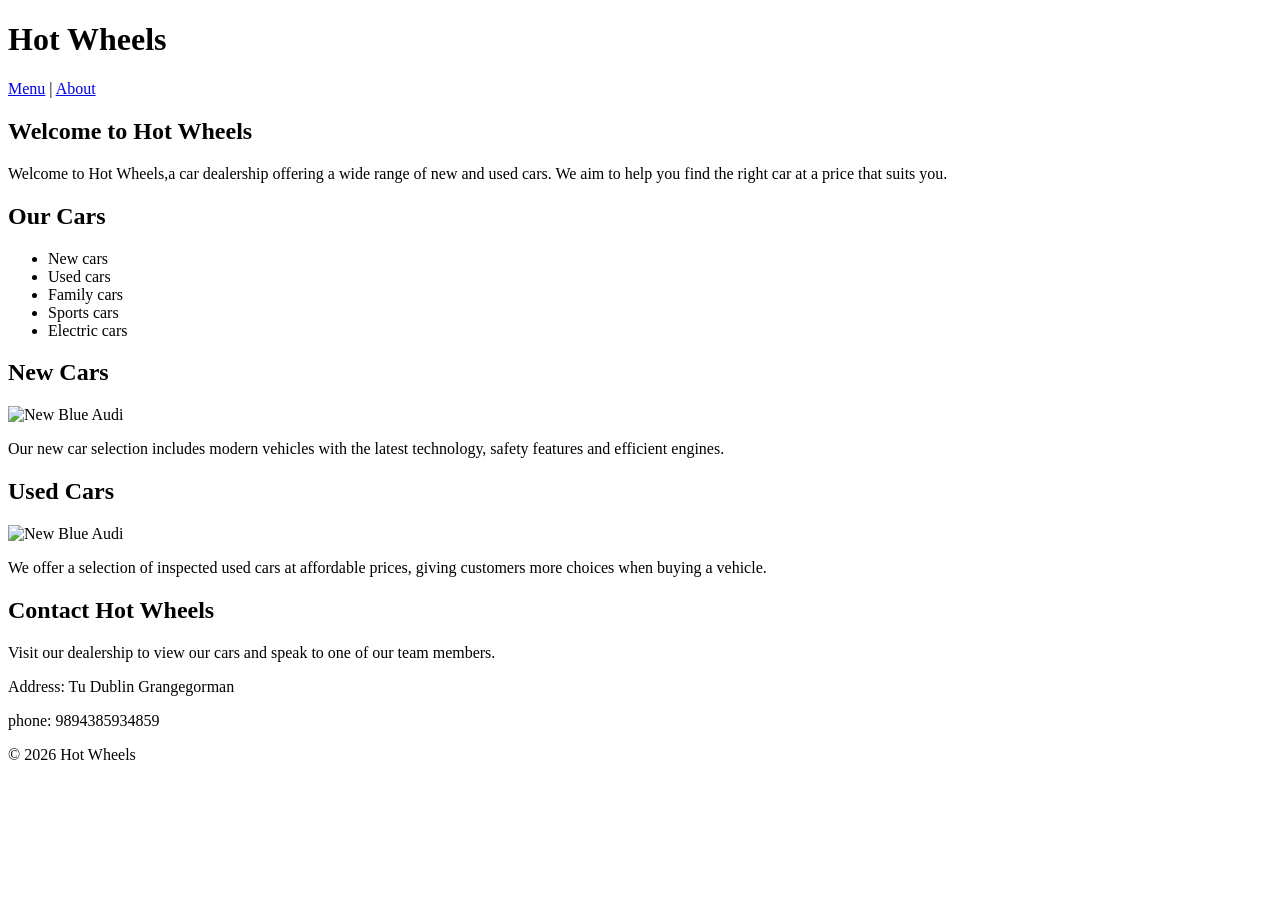
==== index.html @ 7c258d93 "Create index.html" ====
<!DOCTYPE html>
<html lang="en">

<head>
    <meta charset="UTF-8">
    <meta name="viewport" content="width=device-width, initial-scale=1.0">
    <title>Hot Wheels - New & Used Cars</title>
</head>

<body>

    <header>
        <h1>Hot Wheels</h1>

        <nav>
            <a href="index.html">Menu</a> |
            <a href="about.html">About</a>
        </nav>
    </header>

    <main>

        <section>
            <h2>Welcome to Hot Wheels</h2>

            <p>
                Welcome to Hot Wheels,a car dealership offering
                a wide range of new and used cars. We aim to help you find
                the right car at a price that suits you.
            </p>
        </section>

        <section>
            <h2>Our Cars</h2>

            <ul>
                <li>New cars</li>
                <li>Used cars</li>
                <li>Family cars</li>
                <li>Sports cars</li>
                <li>Electric cars</li>
            </ul>
        </section>

        <section>
            <h2>New Cars</h2>
            <img src="https://images.unsplash.com/photo-1600191763715-90143e69b4c2?q=80&w=1170&auto=format&fit=crop&ixlib=rb-4.1.0&ixid=M3wxMjA3fDB8MHxwaG90by1wYWdlfHx8fGVufDB8fHx8fA%3D%3D" alt="New Blue Audi" width="700" height="600">

            <p>
                Our new car selection includes modern vehicles with the
                latest technology, safety features and efficient engines.
            </p>
        </section>

        <section>
            <h2>Used Cars</h2>
            <img src="https://images.unsplash.com/photo-1738237844243-8e9eca3b82a9?q=80&w=1074&auto=format&fit=crop&ixlib=rb-4.1.0&ixid=M3wxMjA3fDB8MHxwaG90by1wYWdlfHx8fGVufDB8fHx8fA%3D%3D" alt="New Blue Audi" width="700" height="600">

            <p>
                We offer a selection of inspected used cars at affordable
                prices, giving customers more choices when buying a vehicle.
            </p>
        </section>

        <section>
            <h2>Contact Hot Wheels</h2>

            <p>
                Visit our dealership to view our cars and speak to one of
                our team members.
            </p>

            <p>
                Address: Tu Dublin Grangegorman
            </p>
            <p>
                phone: 9894385934859
            </p>
        </section>

    </main>

    <footer>
        <p>&copy; 2026 Hot Wheels</p>
    </footer>

</body>

</html>
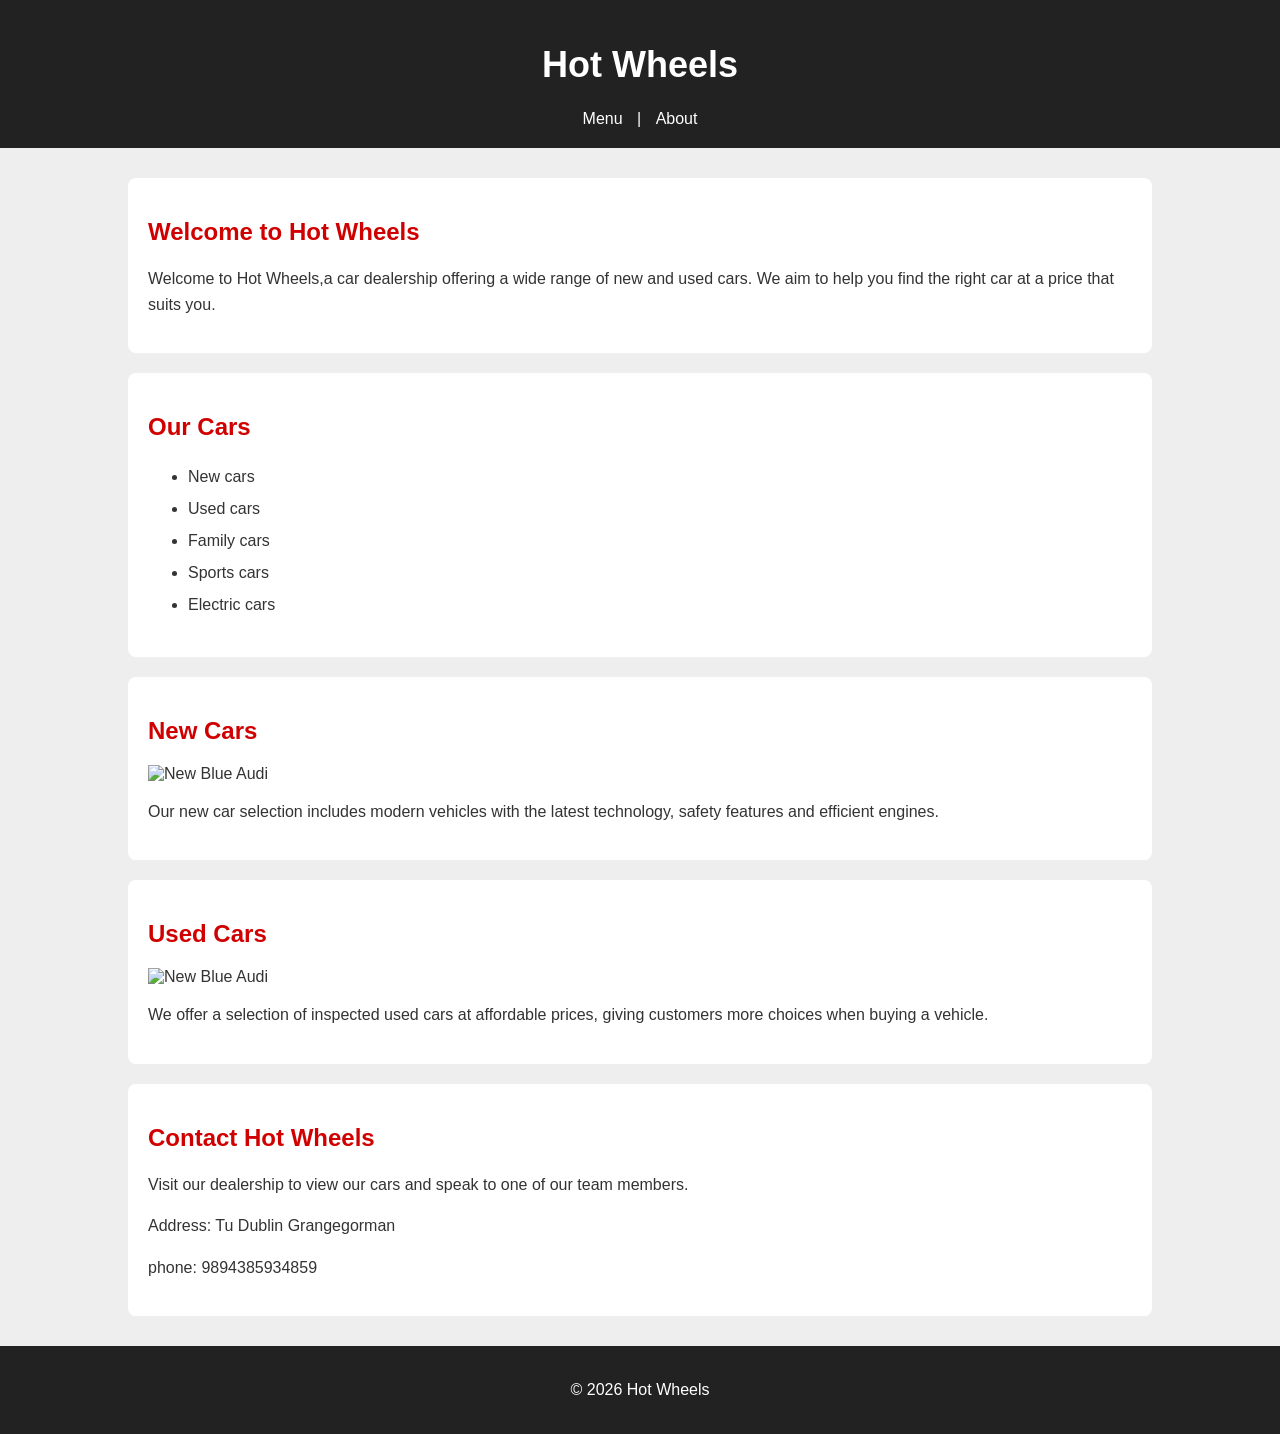
==== commit 932aa9ae: "Update index.html" ====
--- a/index.html
+++ b/index.html
@@ -5,7 +5,15 @@
     <meta charset="UTF-8">
     <meta name="viewport" content="width=device-width, initial-scale=1.0">
     <title>Hot Wheels - New & Used Cars</title>
-</head>
+     
+    <link rel="preconnect" href="https://fonts.googleapis.com">
+    <link rel="preconnect" href="https://fonts.gstatic.com"crossorigin>
+    <link rel="preconnect" href="https://fonts.googleapis.com/css2?family=Roboto&display=swap" rel="stylesheet">
+    
+    <link rel="stylesheet" href="style.css">
+
+
+<head>
 
 <body>
 
@@ -86,4 +94,6 @@
 
 </body>
 
+
+
 </html>
--- a/style.css
+++ b/style.css
@@ -0,0 +1,91 @@
+/* general page style */
+body {
+    font-family: 'Roboto', sans-serif;
+    margin: 0;
+    background-color: #eeeeee;
+    color:#333333;
+}
+
+/* header */
+header {
+    background-color: #222222;
+    color: white;
+    text-align: center;
+    padding: 20px;
+}
+
+/* navigation */
+nav {
+    margin-top: 15px;
+}
+
+nav a {
+    color: white;
+    text-decoration: none;
+    margin: 10px;
+}
+
+nav a:hover {
+    color: red;
+}
+
+/* main content */
+main {
+    width: 80%;
+    margin: 30px auto;
+}
+
+/* sections */
+section {
+    background-color: white;
+    padding: 20px;
+    margin-bottom: 20px;
+    border-radius: 8px;
+}
+
+/* headings */
+h1 {
+    font-size: 36px;
+}
+
+h2 {
+    color: #d00000;
+}
+
+/* paragraphs */
+p {
+    line-height: 1.6;
+}
+
+/* list */
+ul {
+    line-height: 2;
+}
+
+/* footer */
+footer {
+    background-color: #222222;
+    color: white;
+    text-align: center;
+    padding: 15px;
+}
+
+.about-page {
+    font-family: 'Oswald', sans-serif;
+    background-color: #dddddd;
+}
+
+.about-page h1 {
+    color: #cc0000;
+    text-align: center;
+}
+
+.about-page h2 {
+    color: #222222;
+    border-bottom: 2px solid #cc0000;
+    padding-bottom: 5px;
+}
+
+.about-page img {
+    border: 4px solid #222222;
+}
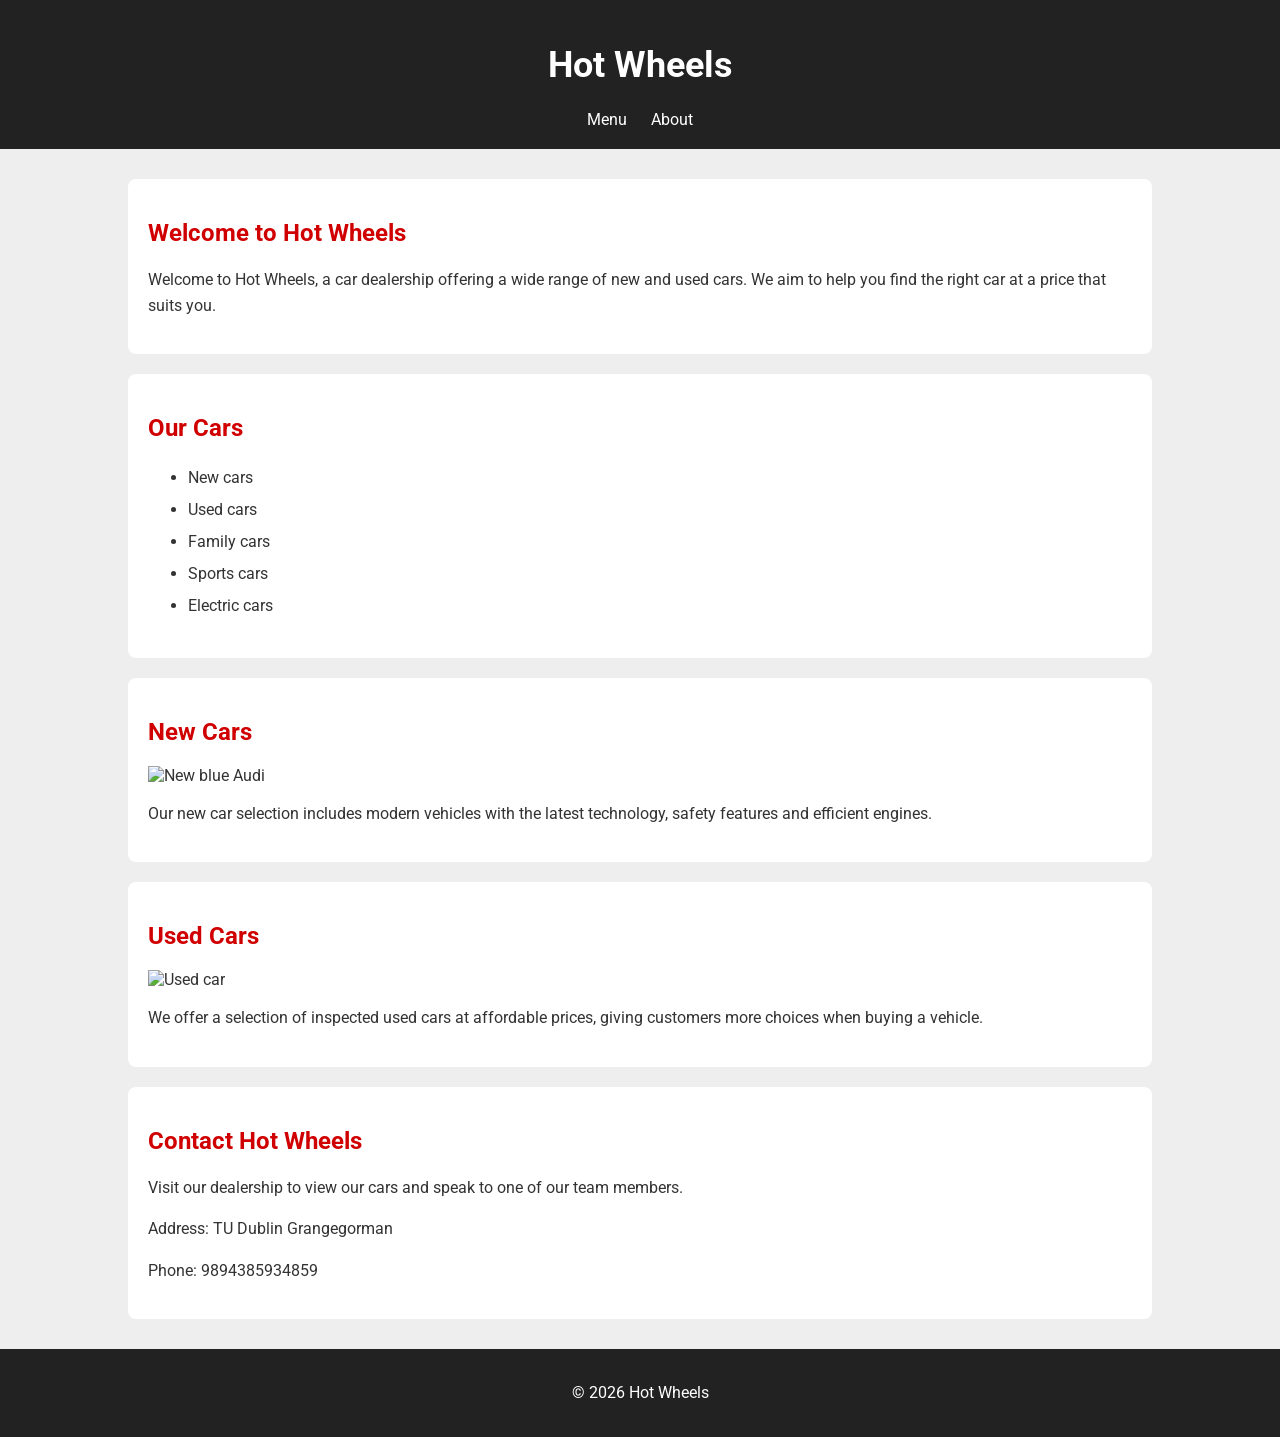
==== commit 450bb815: "index.html" ====
--- a/index.html
+++ b/index.html
@@ -1,19 +1,19 @@
+
 <!DOCTYPE html>
 <html lang="en">
 
 <head>
     <meta charset="UTF-8">
     <meta name="viewport" content="width=device-width, initial-scale=1.0">
+
     <title>Hot Wheels - New & Used Cars</title>
-     
+
     <link rel="preconnect" href="https://fonts.googleapis.com">
-    <link rel="preconnect" href="https://fonts.gstatic.com"crossorigin>
-    <link rel="preconnect" href="https://fonts.googleapis.com/css2?family=Roboto&display=swap" rel="stylesheet">
-    
+    <link rel="preconnect" href="https://fonts.gstatic.com" crossorigin>
+    <link href="https://fonts.googleapis.com/css2?family=Roboto&display=swap" rel="stylesheet">
+
     <link rel="stylesheet" href="style.css">
-
-
-<head>
+</head>
 
 <body>
 
@@ -21,20 +21,20 @@
         <h1>Hot Wheels</h1>
 
         <nav>
-            <a href="index.html">Menu</a> |
+            <a href="index.html">Menu</a>
             <a href="about.html">About</a>
         </nav>
     </header>
 
     <main>
 
-        <section>
+        <section id="welcome">
             <h2>Welcome to Hot Wheels</h2>
 
             <p>
-                Welcome to Hot Wheels,a car dealership offering
-                a wide range of new and used cars. We aim to help you find
-                the right car at a price that suits you.
+                Welcome to Hot Wheels, a car dealership offering
+                a wide range of new and used cars. We aim to help
+                you find the right car at a price that suits you.
             </p>
         </section>
 
@@ -50,19 +50,23 @@
             </ul>
         </section>
 
-        <section>
+        <section class="car-section">
             <h2>New Cars</h2>
-            <img src="https://images.unsplash.com/photo-1600191763715-90143e69b4c2?q=80&w=1170&auto=format&fit=crop&ixlib=rb-4.1.0&ixid=M3wxMjA3fDB8MHxwaG90by1wYWdlfHx8fGVufDB8fHx8fA%3D%3D" alt="New Blue Audi" width="700" height="600">
+
+            <img src="https://images.unsplash.com/photo-1600191763715-90143e69b4c2?q=80&w=1170&auto=format&fit=crop"
+                alt="New blue Audi">
 
             <p>
-                Our new car selection includes modern vehicles with the
-                latest technology, safety features and efficient engines.
+                Our new car selection includes modern vehicles with
+                the latest technology, safety features and efficient engines.
             </p>
         </section>
 
-        <section>
+        <section class="car-section">
             <h2>Used Cars</h2>
-            <img src="https://images.unsplash.com/photo-1738237844243-8e9eca3b82a9?q=80&w=1074&auto=format&fit=crop&ixlib=rb-4.1.0&ixid=M3wxMjA3fDB8MHxwaG90by1wYWdlfHx8fGVufDB8fHx8fA%3D%3D" alt="New Blue Audi" width="700" height="600">
+
+            <img src="https://images.unsplash.com/photo-1738237844243-8e9eca3b82a9?q=80&w=1074&auto=format&fit=crop"
+                alt="Used car">
 
             <p>
                 We offer a selection of inspected used cars at affordable
@@ -70,20 +74,17 @@
             </p>
         </section>
 
-        <section>
+        <section id="contact">
             <h2>Contact Hot Wheels</h2>
 
             <p>
-                Visit our dealership to view our cars and speak to one of
-                our team members.
+                Visit our dealership to view our cars and speak to one
+                of our team members.
             </p>
 
-            <p>
-                Address: Tu Dublin Grangegorman
-            </p>
-            <p>
-                phone: 9894385934859
-            </p>
+            <p>Address: TU Dublin Grangegorman</p>
+
+            <p>Phone: 9894385934859</p>
         </section>
 
     </main>
@@ -94,6 +95,4 @@
 
 </body>
 
-
-
 </html>
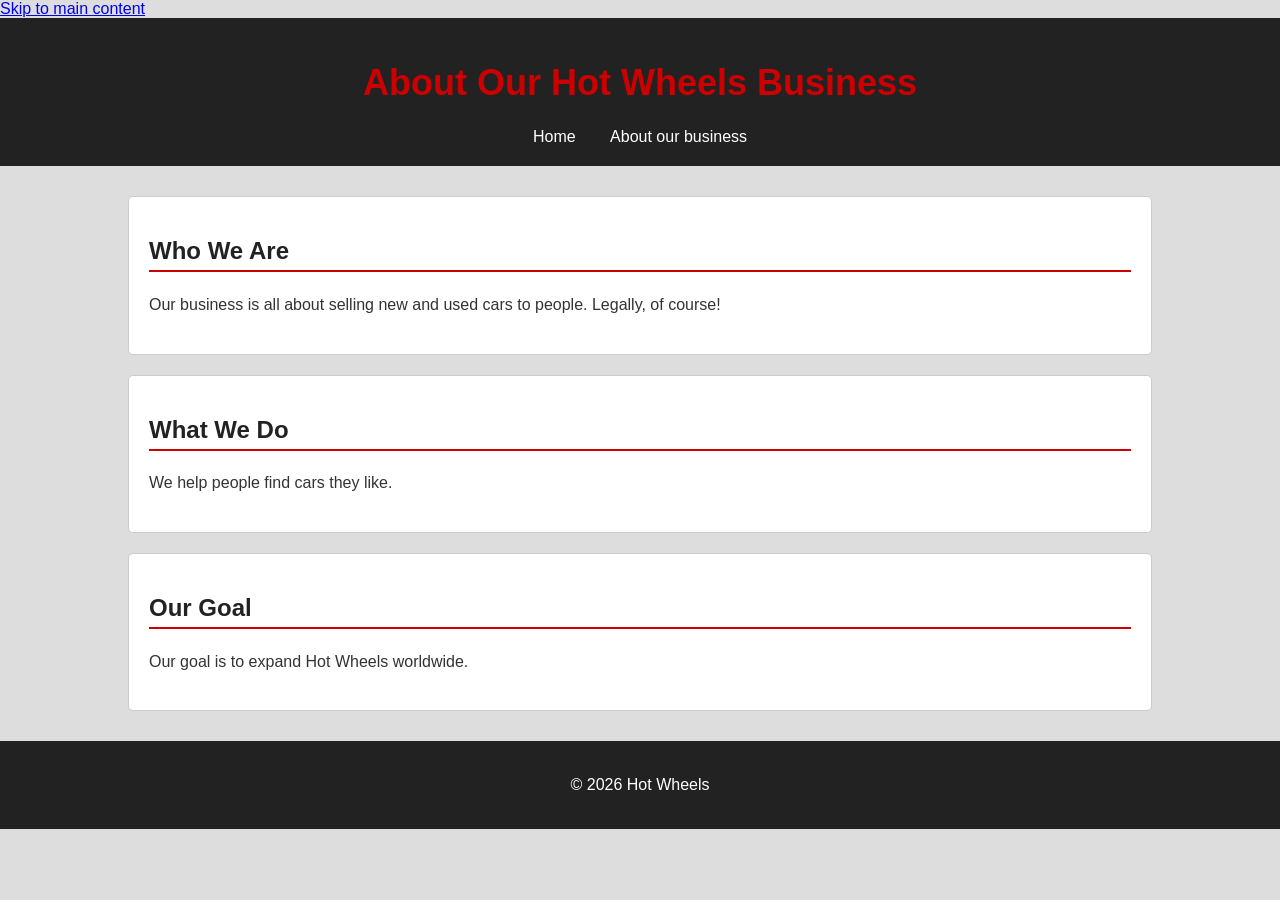
==== commit 0db7ac43: "index.html" ====
--- a/index.html
+++ b/index.html
@@ -6,85 +6,49 @@
     <meta charset="UTF-8">
     <meta name="viewport" content="width=device-width, initial-scale=1.0">
 
-    <title>Hot Wheels - New & Used Cars</title>
-
-    <link rel="preconnect" href="https://fonts.googleapis.com">
-    <link rel="preconnect" href="https://fonts.gstatic.com" crossorigin>
-    <link href="https://fonts.googleapis.com/css2?family=Roboto&display=swap" rel="stylesheet">
+    <title>About Hot Wheels</title>
 
     <link rel="stylesheet" href="style.css">
 </head>
 
-<body>
+<body class="about-page">
+
+    <a href="#main-content" class="skip-link">Skip to main content</a>
 
     <header>
-        <h1>Hot Wheels</h1>
+        <h1>About Our Hot Wheels Business</h1>
 
-        <nav>
-            <a href="index.html">Menu</a>
-            <a href="about.html">About</a>
+        <nav aria-label="Main navigation">
+            <a href="index.html">Home</a>
+            <a href="about.html">About our business</a>
         </nav>
     </header>
 
-    <main>
+    <main id="main-content">
 
-        <section id="welcome">
-            <h2>Welcome to Hot Wheels</h2>
+        <section>
+            <h2>Who We Are</h2>
 
             <p>
-                Welcome to Hot Wheels, a car dealership offering
-                a wide range of new and used cars. We aim to help
-                you find the right car at a price that suits you.
+                Our business is all about selling new and used cars
+                to people. Legally, of course!
             </p>
         </section>
 
         <section>
-            <h2>Our Cars</h2>
-
-            <ul>
-                <li>New cars</li>
-                <li>Used cars</li>
-                <li>Family cars</li>
-                <li>Sports cars</li>
-                <li>Electric cars</li>
-            </ul>
-        </section>
-
-        <section class="car-section">
-            <h2>New Cars</h2>
-
-            <img src="https://images.unsplash.com/photo-1600191763715-90143e69b4c2?q=80&w=1170&auto=format&fit=crop"
-                alt="New blue Audi">
+            <h2>What We Do</h2>
 
             <p>
-                Our new car selection includes modern vehicles with
-                the latest technology, safety features and efficient engines.
+                We help people find cars they like.
             </p>
         </section>
 
-        <section class="car-section">
-            <h2>Used Cars</h2>
-
-            <img src="https://images.unsplash.com/photo-1738237844243-8e9eca3b82a9?q=80&w=1074&auto=format&fit=crop"
-                alt="Used car">
+        <section>
+            <h2>Our Goal</h2>
 
             <p>
-                We offer a selection of inspected used cars at affordable
-                prices, giving customers more choices when buying a vehicle.
+                Our goal is to expand Hot Wheels worldwide.
             </p>
-        </section>
-
-        <section id="contact">
-            <h2>Contact Hot Wheels</h2>
-
-            <p>
-                Visit our dealership to view our cars and speak to one
-                of our team members.
-            </p>
-
-            <p>Address: TU Dublin Grangegorman</p>
-
-            <p>Phone: 9894385934859</p>
         </section>
 
     </main>
--- a/style.css
+++ b/style.css
@@ -1,12 +1,16 @@
-/* general page style */
+
+/* General page styling */
+
 body {
     font-family: 'Roboto', sans-serif;
     margin: 0;
     background-color: #eeeeee;
-    color:#333333;
+    color: #333333;
 }
 
-/* header */
+
+/* Header */
+
 header {
     background-color: #222222;
     color: white;
@@ -14,7 +18,13 @@
     padding: 20px;
 }
 
-/* navigation */
+header h1 {
+    font-size: 36px;
+}
+
+
+/* Navigation */
+
 nav {
     margin-top: 15px;
 }
@@ -22,53 +32,102 @@
 nav a {
     color: white;
     text-decoration: none;
-    margin: 10px;
+    margin: 15px;
 }
+
+/* Hover selector */
 
 nav a:hover {
     color: red;
+    text-decoration: underline;
 }
 
-/* main content */
+
+/* Main content */
+
 main {
     width: 80%;
     margin: 30px auto;
 }
 
-/* sections */
+
+/* Sections */
+
 section {
     background-color: white;
     padding: 20px;
     margin-bottom: 20px;
-    border-radius: 8px;
+    border: 1px solid #cccccc;
+    border-radius: 5px;
 }
 
-/* headings */
-h1 {
-    font-size: 36px;
+
+/* Welcome section - box model */
+
+#welcome {
+    width: 100%;
+    height: 180px;
+    padding: 20px;
+    margin-bottom: 25px;
+    border: 2px solid #cc0000;
+    box-sizing: border-box;
 }
 
-h2 {
-    color: #d00000;
+
+/* Car sections */
+
+.car-section {
+    text-align: center;
 }
 
-/* paragraphs */
+.car-section img {
+    width: 80%;
+    height: 350px;
+    object-fit: cover;
+    border: 3px solid #222222;
+    border-radius: 5px;
+}
+
+
+/* Headings */
+
+h2 {
+    color: #cc0000;
+}
+
+
+/* Paragraphs */
+
 p {
     line-height: 1.6;
 }
 
-/* list */
+
+/* Lists */
+
 ul {
     line-height: 2;
 }
 
-/* footer */
+
+/* Contact section */
+
+#contact {
+    border: 2px solid #cc0000;
+}
+
+
+/* Footer */
+
 footer {
     background-color: #222222;
     color: white;
     text-align: center;
     padding: 15px;
 }
+
+
+/* About page */
 
 .about-page {
     font-family: 'Oswald', sans-serif;
@@ -77,7 +136,6 @@
 
 .about-page h1 {
     color: #cc0000;
-    text-align: center;
 }
 
 .about-page h2 {
@@ -86,6 +144,36 @@
     padding-bottom: 5px;
 }
 
-.about-page img {
-    border: 4px solid #222222;
+
+/* Background image on homepage */
+
+body:not(.about-page) {
+    background-image:
+        linear-gradient(rgba(0, 0, 0, 0.45), rgba(0, 0, 0, 0.45)),
+        url("https://images.unsplash.com/photo-1492144534655-ae79c964c9d7?q=80&w=1600&auto=format&fit=crop");
+
+    background-size: cover;
+    background-repeat: no-repeat;
+    background-position: center;
+    background-attachment: fixed;
 }
+
+
+/* Smaller screens */
+
+@media (max-width: 600px) {
+
+    main {
+        width: 90%;
+    }
+
+    #welcome {
+        height: auto;
+    }
+
+    .car-section img {
+        width: 100%;
+        height: auto;
+    }
+
+}
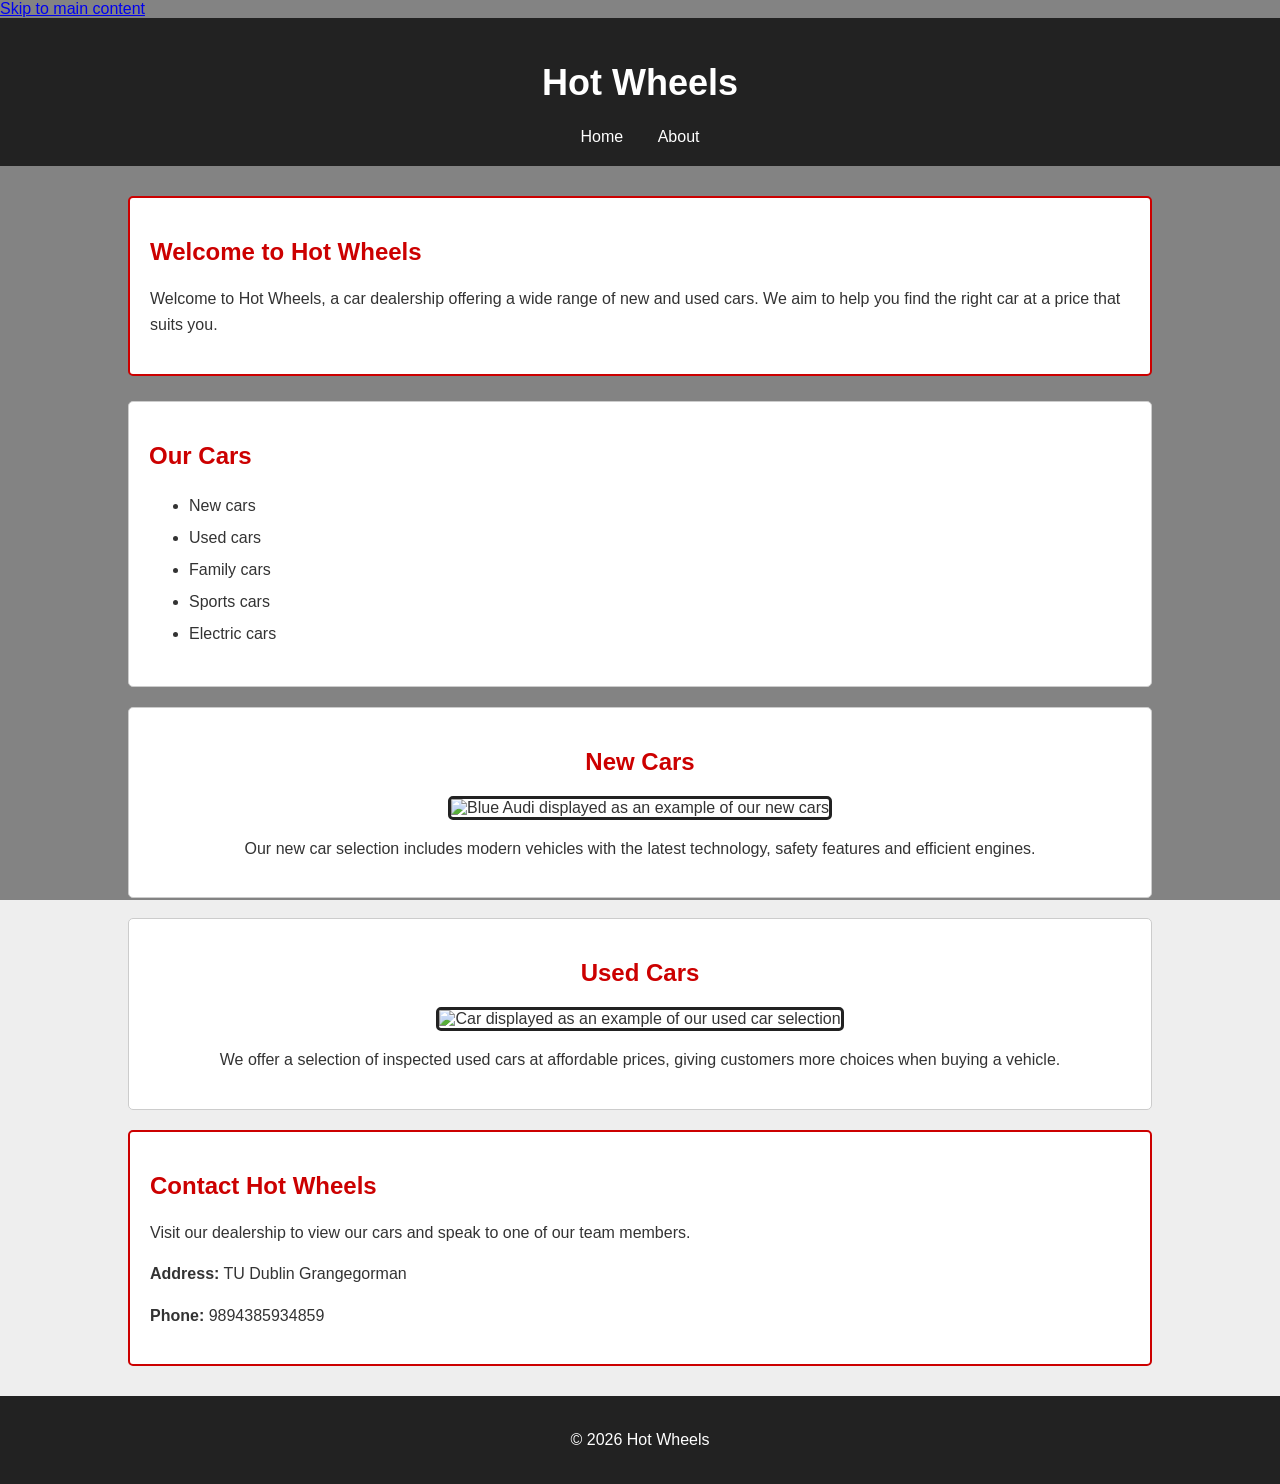
==== commit dfef22a8: "index.html" ====
--- a/index.html
+++ b/index.html
@@ -6,49 +6,85 @@
     <meta charset="UTF-8">
     <meta name="viewport" content="width=device-width, initial-scale=1.0">
 
-    <title>About Hot Wheels</title>
+    <title>Hot Wheels - New & Used Cars</title>
 
     <link rel="stylesheet" href="style.css">
 </head>
 
-<body class="about-page">
+<body class="home-page">
 
     <a href="#main-content" class="skip-link">Skip to main content</a>
 
     <header>
-        <h1>About Our Hot Wheels Business</h1>
+        <h1>Hot Wheels</h1>
 
         <nav aria-label="Main navigation">
             <a href="index.html">Home</a>
-            <a href="about.html">About our business</a>
+            <a href="about.html">About</a>
         </nav>
     </header>
 
     <main id="main-content">
 
-        <section>
-            <h2>Who We Are</h2>
+        <section id="welcome">
+            <h2>Welcome to Hot Wheels</h2>
 
             <p>
-                Our business is all about selling new and used cars
-                to people. Legally, of course!
+                Welcome to Hot Wheels, a car dealership offering
+                a wide range of new and used cars. We aim to help
+                you find the right car at a price that suits you.
             </p>
         </section>
 
         <section>
-            <h2>What We Do</h2>
+            <h2>Our Cars</h2>
+
+            <ul>
+                <li>New cars</li>
+                <li>Used cars</li>
+                <li>Family cars</li>
+                <li>Sports cars</li>
+                <li>Electric cars</li>
+            </ul>
+        </section>
+
+        <section class="car-section">
+            <h2>New Cars</h2>
+
+            <img
+                src="https://images.unsplash.com/photo-1600191763715-90143e69b4c2?q=80&w=1170&auto=format&fit=crop"
+                alt="Blue Audi displayed as an example of our new cars">
 
             <p>
-                We help people find cars they like.
+                Our new car selection includes modern vehicles with
+                the latest technology, safety features and efficient engines.
             </p>
         </section>
 
-        <section>
-            <h2>Our Goal</h2>
+        <section class="car-section">
+            <h2>Used Cars</h2>
+
+            <img
+                src="https://images.unsplash.com/photo-1738237844243-8e9eca3b82a9?q=80&w=1074&auto=format&fit=crop"
+                alt="Car displayed as an example of our used car selection">
 
             <p>
-                Our goal is to expand Hot Wheels worldwide.
+                We offer a selection of inspected used cars at affordable
+                prices, giving customers more choices when buying a vehicle.
             </p>
+        </section>
+
+        <section id="contact">
+            <h2>Contact Hot Wheels</h2>
+
+            <p>
+                Visit our dealership to view our cars and speak to one
+                of our team members.
+            </p>
+
+            <p><strong>Address:</strong> TU Dublin Grangegorman</p>
+
+            <p><strong>Phone:</strong> 9894385934859</p>
         </section>
 
     </main>
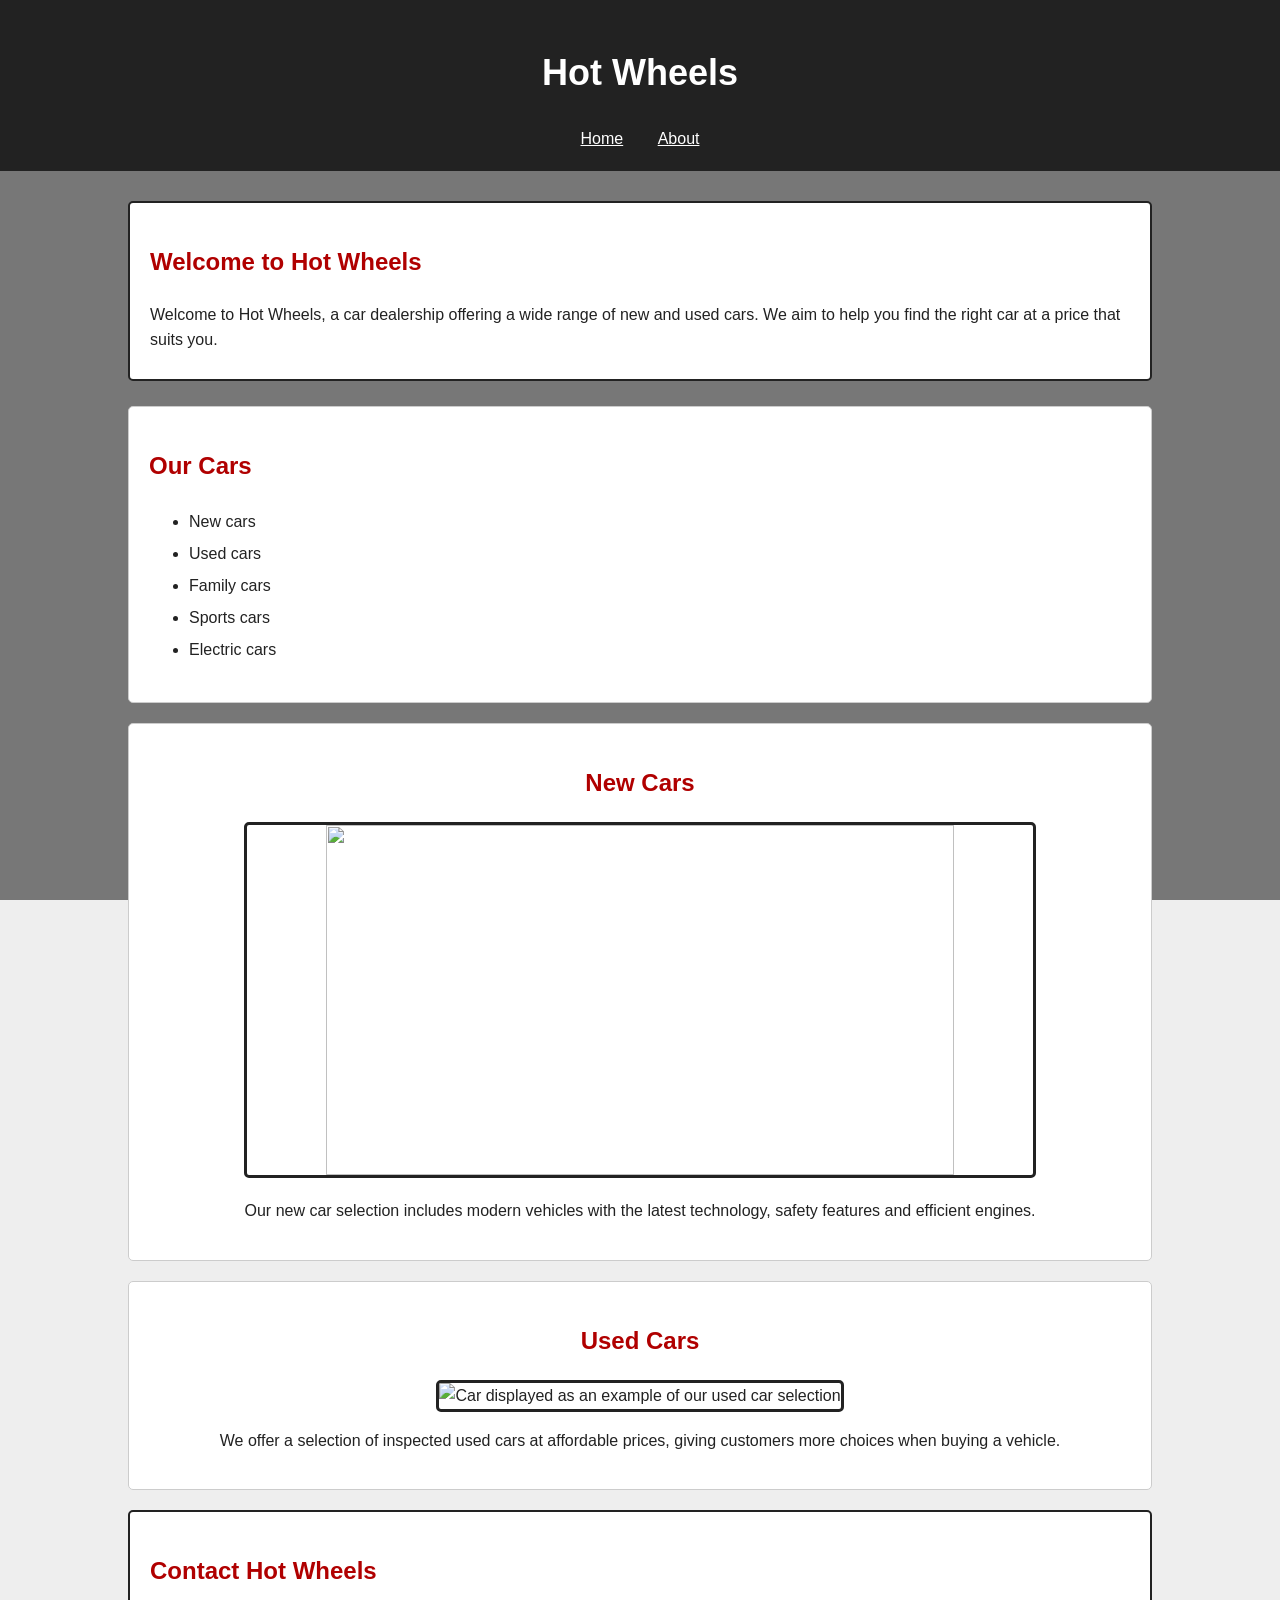
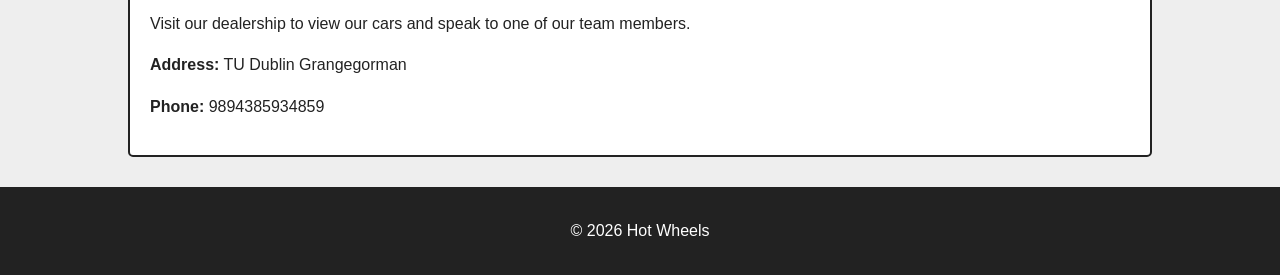
==== commit 4bc4d002: "index.html" ====
--- a/index.html
+++ b/index.html
@@ -52,7 +52,7 @@
             <h2>New Cars</h2>
 
             <img
-                src="https://images.unsplash.com/photo-1600191763715-90143e69b4c2?q=80&w=1170&auto=format&fit=crop"
+                src="https://images.unsplash.com/photo-1600191763715-90143e69b4c2?auto=format&fit=crop&w=600&q=65
                 alt="Blue Audi displayed as an example of our new cars">
 
             <p>
@@ -65,7 +65,7 @@
             <h2>Used Cars</h2>
 
             <img
-                src="https://images.unsplash.com/photo-1738237844243-8e9eca3b82a9?q=80&w=1074&auto=format&fit=crop"
+                src="https://images.unsplash.com/photo-1738237844243-8e9eca3b82a9?auto=format&fit=crop&w=600&q=65"
                 alt="Car displayed as an example of our used car selection">
 
             <p>
--- a/style.css
+++ b/style.css
@@ -2,10 +2,13 @@
 /* General page styling */
 
 body {
-    font-family: 'Roboto', sans-serif;
+    font-family: Arial, sans-serif;
+    font-size: 16px;
     margin: 0;
+    color: #222222;
     background-color: #eeeeee;
-    color: #333333;
+    text-align: left;
+    line-height: 1.6;
 }
 
 
@@ -31,15 +34,40 @@
 
 nav a {
     color: white;
-    text-decoration: none;
+    text-decoration: underline;
     margin: 15px;
 }
 
 /* Hover selector */
 
 nav a:hover {
-    color: red;
+    color: white;
     text-decoration: underline;
+    font-weight: bold;
+}
+
+/* Keyboard accessibility */
+
+nav a:focus {
+    outline: 3px solid white;
+    outline-offset: 4px;
+}
+
+
+/* Skip link */
+
+.skip-link {
+    position: absolute;
+    left: -1000px;
+    top: 10px;
+    background-color: white;
+    color: black;
+    padding: 10px;
+    border: 2px solid black;
+}
+
+.skip-link:focus {
+    left: 10px;
 }
 
 
@@ -62,14 +90,14 @@
 }
 
 
-/* Welcome section - box model */
+/* Welcome section - CSS box model */
 
 #welcome {
     width: 100%;
     height: 180px;
     padding: 20px;
     margin-bottom: 25px;
-    border: 2px solid #cc0000;
+    border: 2px solid #222222;
     box-sizing: border-box;
 }
 
@@ -92,7 +120,7 @@
 /* Headings */
 
 h2 {
-    color: #cc0000;
+    color: #b00000;
 }
 
 
@@ -113,7 +141,7 @@
 /* Contact section */
 
 #contact {
-    border: 2px solid #cc0000;
+    border: 2px solid #222222;
 }
 
 
@@ -130,26 +158,25 @@
 /* About page */
 
 .about-page {
-    font-family: 'Oswald', sans-serif;
     background-color: #dddddd;
 }
 
 .about-page h1 {
-    color: #cc0000;
+    color: white;
 }
 
 .about-page h2 {
     color: #222222;
-    border-bottom: 2px solid #cc0000;
+    border-bottom: 2px solid #222222;
     padding-bottom: 5px;
 }
 
 
 /* Background image on homepage */
 
-body:not(.about-page) {
+.home-page {
     background-image:
-        linear-gradient(rgba(0, 0, 0, 0.45), rgba(0, 0, 0, 0.45)),
+        linear-gradient(rgba(0, 0, 0, 0.5), rgba(0, 0, 0, 0.5)),
         url("https://images.unsplash.com/photo-1492144534655-ae79c964c9d7?q=80&w=1600&auto=format&fit=crop");
 
     background-size: cover;
@@ -176,4 +203,8 @@
         height: auto;
     }
 
-}
+    header h1 {
+        font-size: 28px;
+    }
+
+}
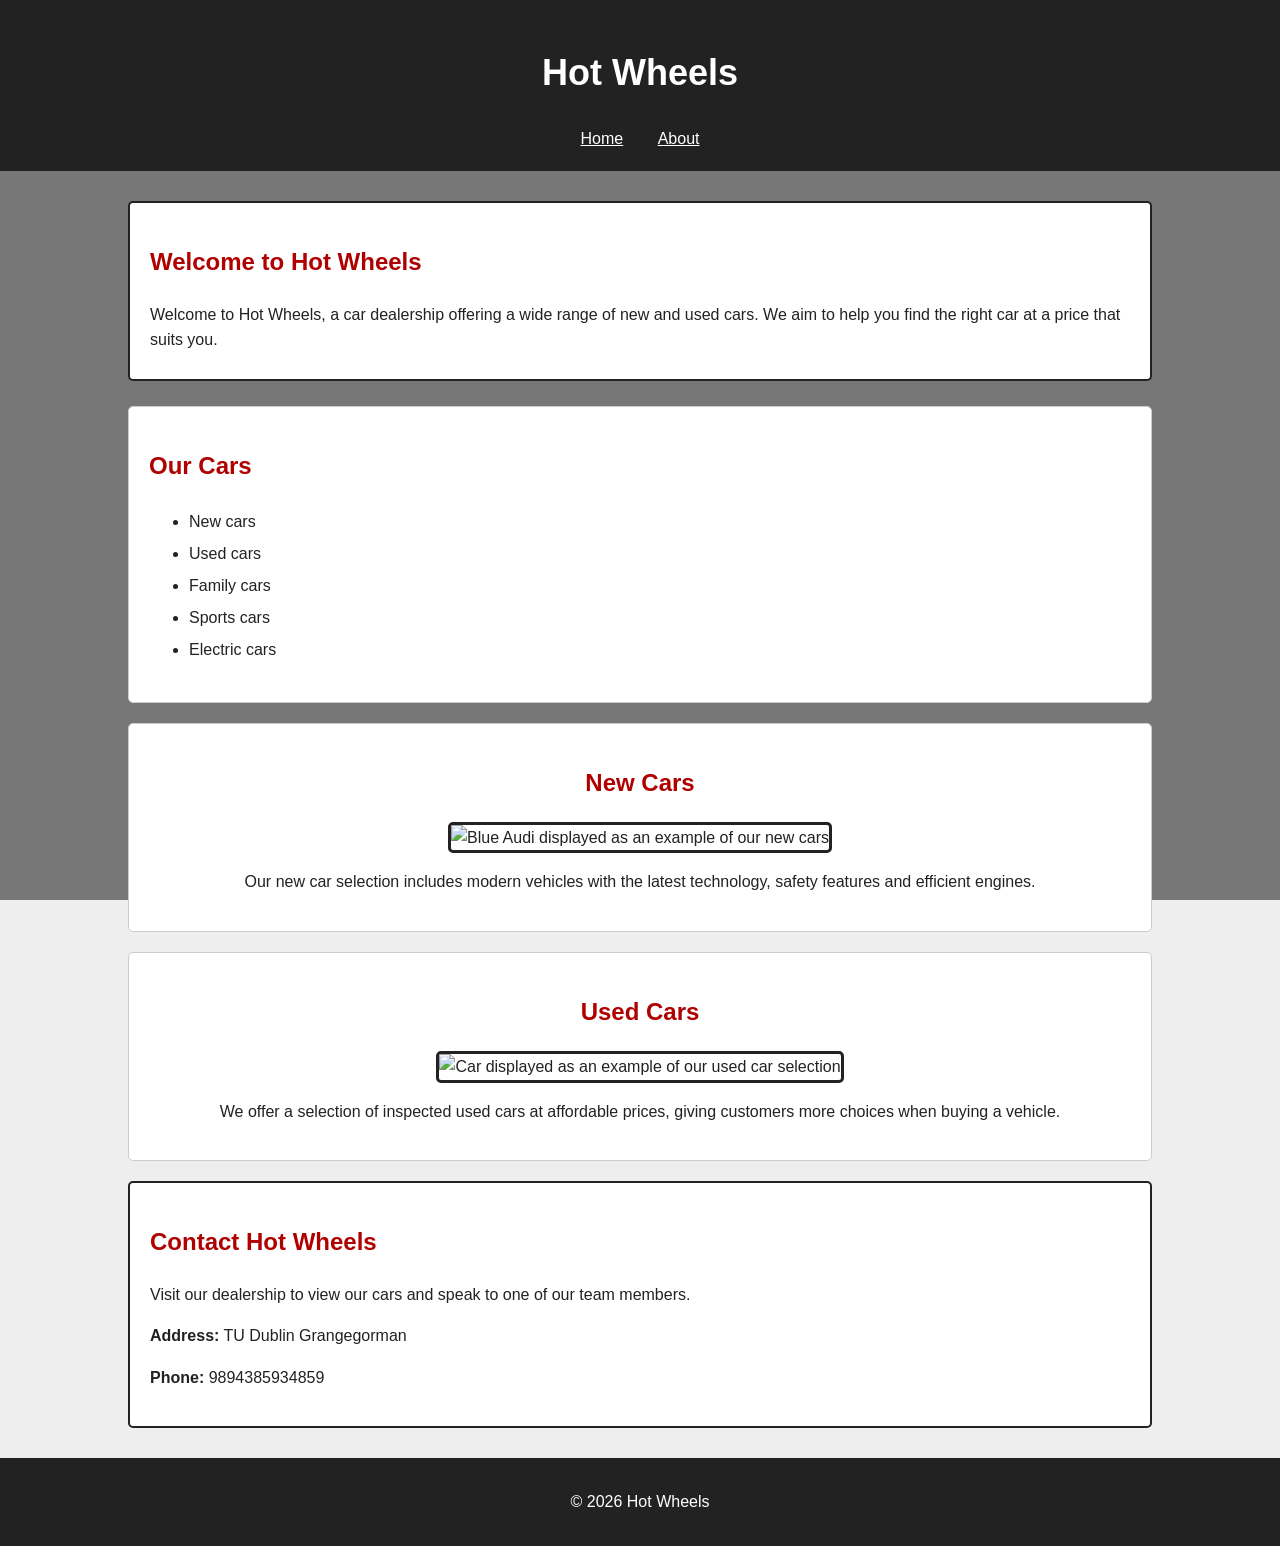
==== commit 648143b8: "index.html" ====
--- a/index.html
+++ b/index.html
@@ -52,7 +52,7 @@
             <h2>New Cars</h2>
 
             <img
-                src="https://images.unsplash.com/photo-1600191763715-90143e69b4c2?auto=format&fit=crop&w=600&q=65
+                src="https://images.unsplash.com/photo-1600191763715-90143e69b4c2?auto=format&fit=crop&w=600&q=65"
                 alt="Blue Audi displayed as an example of our new cars">
 
             <p>
